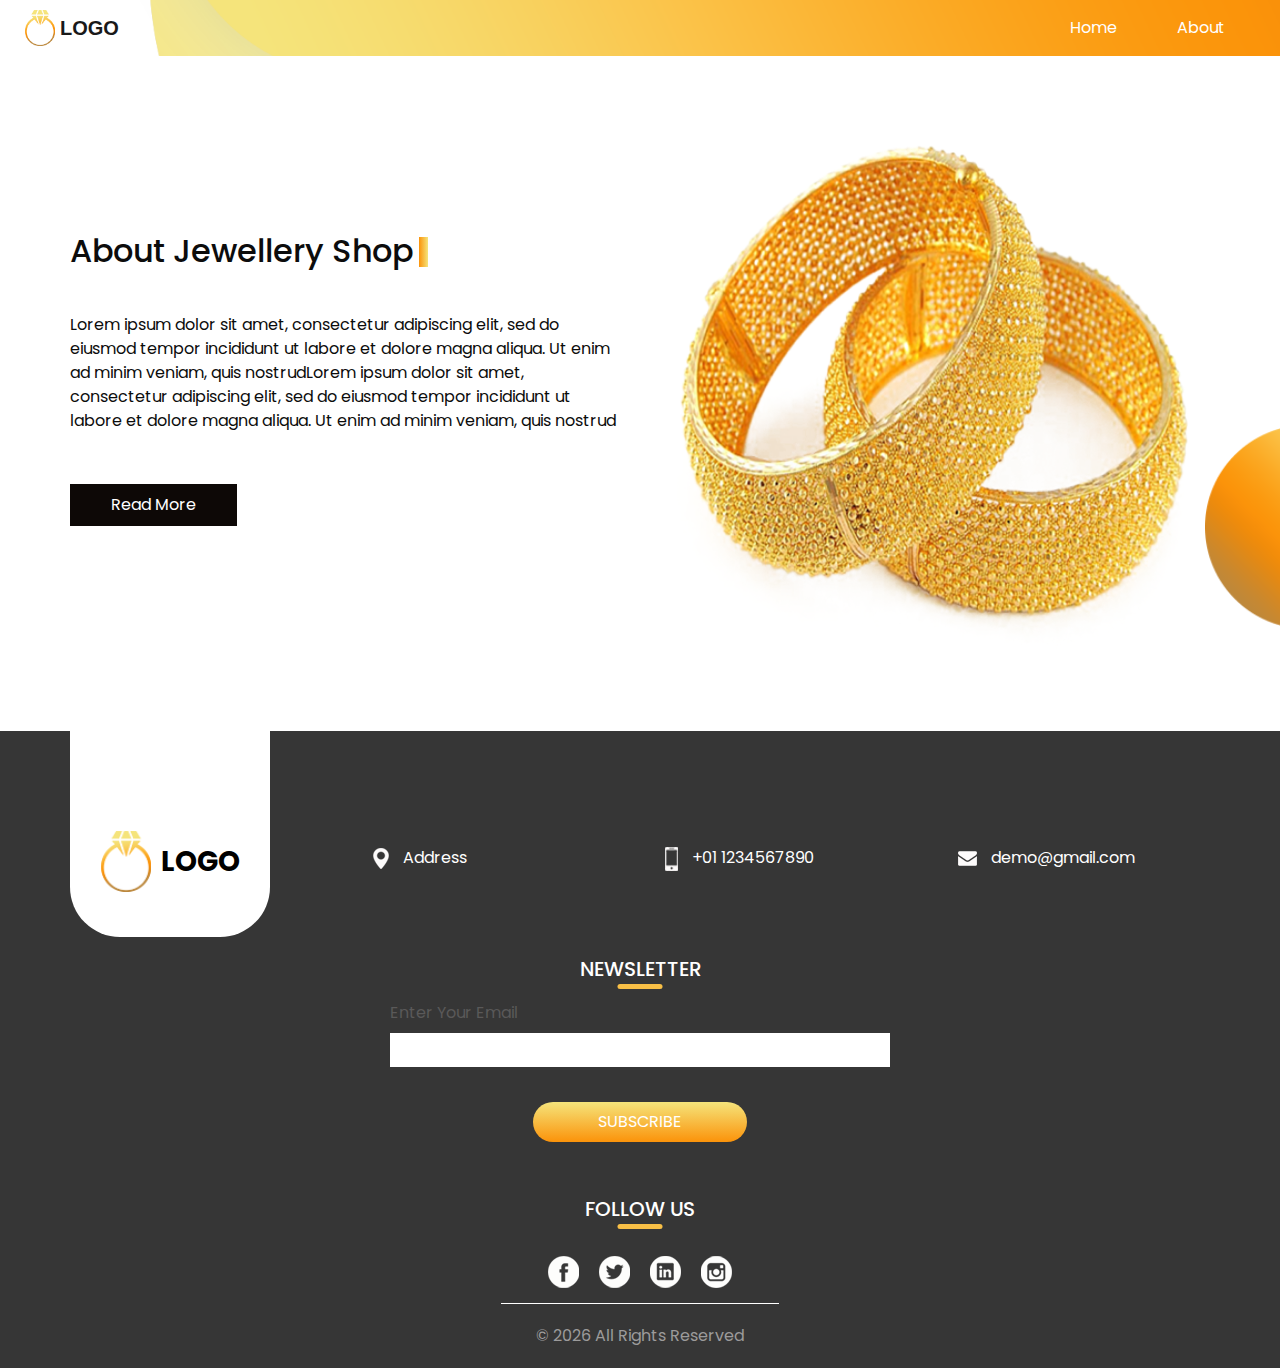
==== about.html @ b05cf56b "the first commit" ====
<!DOCTYPE html>
<html>

<head>
  <!-- Basic -->
  <meta charset="utf-8" />
  <meta http-equiv="X-UA-Compatible" content="IE=edge" />
  <!-- Mobile Metas -->
  <meta name="viewport" content="width=device-width, initial-scale=1, shrink-to-fit=no" />
  <!-- Site Metas -->
  <meta name="keywords" content="" />
  <meta name="description" content="" />
  <meta name="author" content="" />

  <title>Lodge</title>

  <!-- slider stylesheet -->
  <link rel="stylesheet" type="text/css" href="https://cdnjs.cloudflare.com/ajax/libs/OwlCarousel2/2.1.3/assets/owl.carousel.min.css" />

  <!-- bootstrap core css -->
  <link rel="stylesheet" type="text/css" href="css/bootstrap.css" />

  <!-- fonts style -->
  <link href="https://fonts.googleapis.com/css?family=Baloo+Chettan|Poppins:400,600,700&display=swap" rel="stylesheet">
  <!-- Custom styles for this template -->
  <link href="css/style.css" rel="stylesheet" />
  <!-- responsive style -->
  <link href="css/responsive.css" rel="stylesheet" />
</head>

<body class="sub_page">

  <div class="hero_area">
    <!-- header section strats -->
    <header class="header_section">
      <div class="container-fluid">
        <nav class="navbar navbar-expand-lg custom_nav-container ">
          <a class="navbar-brand" href="index.html">
            <img src="images/logo.png" alt="">
            <span>
              Logo
            </span>
          </a>
          <button class="navbar-toggler" type="button" data-toggle="collapse" data-target="#navbarSupportedContent" aria-controls="navbarSupportedContent" aria-expanded="false" aria-label="Toggle navigation">
            <span class="navbar-toggler-icon"></span>
          </button>

          <div class="collapse navbar-collapse" id="navbarSupportedContent">
            <div class="d-flex ml-auto flex-column flex-lg-row align-items-center">
              <ul class="navbar-nav  ">
                <li class="nav-item active">
                  <a class="nav-link" href="index.html">Home <span class="sr-only">(current)</span></a>
                </li>
                <li class="nav-item">
                  <a class="nav-link" href="about.html"> About</a>
                </li>
              </ul>

            </div>
          </div>
        </nav>
      </div>
    </header>
    <!-- end header section -->
  </div>



  <!-- about section -->

  <section class="about_section layout_padding2-top layout_padding-bottom">
    <div class="design-box">
      <img src="images/design-2.png" alt="">
    </div>
    <div class="container">
      <div class="row">
        <div class="col-md-6">
          <div class="detail-box">
            <div class="heading_container">
              <h2>
                About Jewellery Shop
              </h2>
            </div>
            <p>
              Lorem ipsum dolor sit amet, consectetur adipiscing elit, sed do eiusmod tempor incididunt ut labore et
              dolore magna aliqua. Ut enim ad minim veniam, quis nostrudLorem ipsum dolor sit amet, consectetur
              adipiscing elit, sed do eiusmod tempor incididunt ut labore et dolore magna aliqua. Ut enim ad minim
              veniam, quis nostrud
            </p>
            <div>
              <a href="">
                Read More
              </a>
            </div>
          </div>
        </div>
        <div class="col-md-6">
          <div class="img-box">
            <img src="images/about-img.png" alt="">
          </div>
        </div>
      </div>
    </div>
  </section>

  <!-- end about section -->


  <!-- info section -->
  <section class="info_section ">
    <div class="container">
      <div class="info_container">
        <div class="row">
          <div class="col-md-3">
            <div class="info_logo">
              <a href="">
                <img src="images/logo.png" alt="">
                <span>
                  Logo
                </span>
              </a>
            </div>
          </div>
          <div class="col-md-3">
            <div class="info_contact">
              <a href="">
                <img src="images/location.png" alt="">
                <span>
                  Address
                </span>
              </a>
            </div>
          </div>
          <div class="col-md-3">
            <div class="info_contact">
              <a href="">
                <img src="images/phone.png" alt="">
                <span>
                  +01 1234567890
                </span>
              </a>
            </div>
          </div>
          <div class="col-md-3">
            <div class="info_contact">
              <a href="">
                <img src="images/mail.png" alt="">
                <span>
                  demo@gmail.com
                </span>
              </a>
            </div>
          </div>
        </div>
        <div class="info_form">
          <div class="d-flex justify-content-center">
            <h5 class="info_heading">
              Newsletter
            </h5>
          </div>
          <form action="">
            <div class="email_box">
              <label for="email2">Enter Your Email</label>
              <input type="text" id="email2">
            </div>
            <div>
              <button>
                subscribe
              </button>
            </div>
          </form>
        </div>
        <div class="info_social">
          <div class="d-flex justify-content-center">
            <h5 class="info_heading">
              Follow Us
            </h5>
          </div>
          <div class="social_box">
            <a href="">
              <img src="images/fb.png" alt="">
            </a>
            <a href="">
              <img src="images/twitter.png" alt="">
            </a>
            <a href="">
              <img src="images/linkedin.png" alt="">
            </a>
            <a href="">
              <img src="images/insta.png" alt="">
            </a>
          </div>
        </div>
      </div>
    </div>
  </section>

  <!-- end info_section -->

  <!-- footer section -->
  <section class="container-fluid footer_section">
    <p>
      &copy; <span id="displayYear"></span> All Rights Reserved
    </p>
  </section>
  <!-- footer section -->

  <script type="text/javascript" src="js/jquery-3.4.1.min.js"></script>
  <script type="text/javascript" src="js/bootstrap.js"></script>
  <script type="text/javascript" src="js/custom.js"></script>

</body>

</html>
---- css/style.css ----
body {
  font-family: "Poppins", sans-serif;
  color: #0c0c0c;
  background-color: #ffffff;
}

.layout_padding {
  padding: 75px 0;
}

.layout_padding2 {
  padding: 45px 0;
}

.layout_padding2-top {
  padding-top: 45px;
}

.layout_padding2-bottom {
  padding-bottom: 45px;
}

.layout_padding-top {
  padding-top: 75px;
}

.layout_padding-bottom {
  padding-bottom: 75px;
}

.heading_container {
  display: -webkit-box;
  display: -ms-flexbox;
  display: flex;
}

.heading_container h2 {
  position: relative;
}

.heading_container h2::before {
  content: "";
  position: absolute;
  width: 9px;
  height: 30px;
  top: 14%;
  right: -15px;
  background: -webkit-gradient(linear, left top, right top, from(#fb930a), to(#f5e47b));
  background: linear-gradient(to right, #fb930a, #f5e47b);
}

/*header section*/
.hero_area {
  height: 100vh;
  position: relative;
  background-image: url(../images/hero-bg.png);
  background-size: cover;
  background-position: bottom right;
  background-repeat: no-repeat;
}

.sub_page .hero_area {
  height: auto;
  background-position: top right;
}

.hero_area.sub_pages {
  height: auto;
}

.header_section .container-fluid {
  padding-right: 25px;
  padding-left: 25px;
}

.header_section .nav_container {
  margin: 0 auto;
}

.custom_nav-container.navbar-expand-lg .navbar-nav .nav-link {
  padding: 10px 30px;
  color: #ffffff;
  text-align: center;
}

a,
a:hover,
a:focus {
  text-decoration: none;
}

a:hover,
a:focus {
  color: initial;
}

.btn,
.btn:focus {
  outline: none !important;
  -webkit-box-shadow: none;
          box-shadow: none;
}

.custom_nav-container .nav_search-btn {
  background-image: url(../images/search-icon.png);
  background-size: 22px;
  background-repeat: no-repeat;
  background-position-y: 7px;
  width: 35px;
  height: 35px;
  padding: 0;
  border: none;
}

.navbar-brand {
  display: -webkit-box;
  display: -ms-flexbox;
  display: flex;
  -webkit-box-align: center;
      -ms-flex-align: center;
          align-items: center;
}

.navbar-brand img {
  width: 30px;
  margin-right: 5px;
}

.navbar-brand span {
  font-size: 20px;
  font-family: 'Source Sans Pro', sans-serif;
  font-weight: 700;
  color: #191919;
  text-transform: uppercase;
}

.custom_nav-container {
  z-index: 99999;
  padding: 5px 0;
}

.custom_nav-container .navbar-toggler {
  outline: none;
}

.custom_nav-container .navbar-toggler .navbar-toggler-icon {
  background-image: url(../images/menu.png);
  background-size: 45px;
}

.quote_btn-container {
  display: -webkit-box;
  display: -ms-flexbox;
  display: flex;
  -webkit-box-align: center;
      -ms-flex-align: center;
          align-items: center;
}

.quote_btn-container a {
  color: #000000;
  position: relative;
}

.quote_btn-container a .cart_number {
  position: absolute;
  top: 68%;
  left: 50%;
  -webkit-transform: translate(-50%, -50%);
          transform: translate(-50%, -50%);
  color: #ffffff;
  font-size: 12px;
}

.quote_btn-container a img {
  width: 20px;
  margin: 0 25px;
}

/*end header section*/
/* slider section */
.slider_section {
  height: calc(100% - 70px);
  display: -webkit-box;
  display: -ms-flexbox;
  display: flex;
  -webkit-box-align: center;
      -ms-flex-align: center;
          align-items: center;
  position: relative;
}

.slider_section .row {
  -webkit-box-align: center;
      -ms-flex-align: center;
          align-items: center;
}

.slider_section .design-box {
  position: absolute;
  bottom: 0;
  -webkit-transform: translateY(-50%);
          transform: translateY(-50%);
  left: 0;
  width: 75px;
}

.slider_section .design-box img {
  width: 100%;
}

.slider_section .slider_number-container {
  position: absolute;
  top: 45%;
  -webkit-transform: translateY(-50%);
          transform: translateY(-50%);
  right: 4%;
  text-align: center;
  opacity: .6;
}

.slider_section .slider_number-container hr {
  width: 1px;
  height: 50px;
  border: none;
  background-color: #ffffff;
}

.slider_section .slider_number-container .number-box {
  display: -webkit-box;
  display: -ms-flexbox;
  display: flex;
  -webkit-box-orient: vertical;
  -webkit-box-direction: normal;
      -ms-flex-direction: column;
          flex-direction: column;
  -webkit-box-pack: center;
      -ms-flex-pack: center;
          justify-content: center;
  -webkit-box-align: center;
      -ms-flex-align: center;
          align-items: center;
  color: #ffffff;
  text-transform: uppercase;
}

.slider_section .detail_box h2 {
  margin-bottom: 0;
  display: -webkit-box;
  display: -ms-flexbox;
  display: flex;
  -webkit-box-align: center;
      -ms-flex-align: center;
          align-items: center;
}

.slider_section .detail_box h2 span {
  margin-right: 10px;
}

.slider_section .detail_box h2 hr {
  margin: 0;
  border: none;
  width: 55px;
  height: 1px;
  background-color: #000000;
}

.slider_section .detail_box h1 {
  font-weight: bold;
  text-transform: uppercase;
  font-size: 5rem;
  margin-bottom: 30px;
}

.slider_section .detail_box a {
  display: inline-block;
  padding: 8px 40px;
  background-color: #0d0806;
  border: 1px solid #0d0806;
  color: #ffffff;
  border-radius: 0;
  margin: 35px 0;
}

.slider_section .detail_box a:hover {
  background-color: transparent;
  color: #0d0806;
}

.slider_section .img-box img {
  width: 100%;
}

.slider_section .carousel-indicators {
  padding: 0;
  margin: 0;
  right: initial;
  bottom: 22%;
  left: 17%;
}

.slider_section .carousel-indicators li {
  text-indent: 0;
  width: auto;
  height: auto;
  opacity: 1;
  background-color: transparent;
  border: none;
  color: #c0c0c0;
  font-size: 24px;
  display: none;
}

.slider_section .carousel-indicators li.active {
  display: block;
}

.item_section .item_container {
  display: -webkit-box;
  display: -ms-flexbox;
  display: flex;
  -webkit-box-pack: center;
      -ms-flex-pack: center;
          justify-content: center;
  -ms-flex-wrap: wrap;
      flex-wrap: wrap;
}

.item_section .item_container .box {
  width: 300px;
  display: -webkit-box;
  display: -ms-flexbox;
  display: flex;
  -webkit-box-orient: vertical;
  -webkit-box-direction: normal;
      -ms-flex-direction: column;
          flex-direction: column;
  -webkit-box-pack: justify;
      -ms-flex-pack: justify;
          justify-content: space-between;
  margin: 30px 10px;
  padding: 15px;
  -webkit-box-shadow: 0px 0px 2px 0.5px rgba(0, 0, 0, 0.15);
  box-shadow: 0px 0px 2px 0.5px rgba(0, 0, 0, 0.15);
}

.item_section .item_container .box .img-box {
  width: 100%;
  display: -webkit-box;
  display: -ms-flexbox;
  display: flex;
  -webkit-box-pack: center;
      -ms-flex-pack: center;
          justify-content: center;
}

.item_section .item_container .box .img-box img {
  width: 125px;
}

.item_section .item_container .box h6 {
  color: #fbb534;
  text-transform: uppercase;
}

.item_section .item_container .box h5 {
  text-transform: uppercase;
}

.item_section .item_container .box:hover {
  -webkit-box-shadow: 0px 0px 25px 1px rgba(0, 0, 0, 0.1);
          box-shadow: 0px 0px 25px 1px rgba(0, 0, 0, 0.1);
}

.about_section {
  position: relative;
}

.about_section .design-box {
  position: absolute;
  bottom: 0;
  -webkit-transform: translateY(-50%);
          transform: translateY(-50%);
  right: 0;
  width: 75px;
}

.about_section .design-box img {
  width: 100%;
}

.about_section .row {
  -webkit-box-align: center;
      -ms-flex-align: center;
          align-items: center;
}

.about_section .detail-box p {
  margin-top: 35px;
}

.about_section .detail-box a {
  display: inline-block;
  padding: 8px 40px;
  background-color: #0d0806;
  border: 1px solid #0d0806;
  color: #ffffff;
  border-radius: 0;
  margin-top: 35px;
}

.about_section .detail-box a:hover {
  background-color: transparent;
  color: #0d0806;
}

.about_section .img-box img {
  width: 100%;
}

.price_section {
  background-color: #f8f8f8;
}

.price_section .price_container {
  display: -webkit-box;
  display: -ms-flexbox;
  display: flex;
  -webkit-box-pack: center;
      -ms-flex-pack: center;
          justify-content: center;
  padding: 40px 0;
  -ms-flex-wrap: wrap;
      flex-wrap: wrap;
}

.price_section .price_container .box {
  min-width: 300px;
  max-width: 360px;
  height: 550px;
  display: -webkit-box;
  display: -ms-flexbox;
  display: flex;
  -webkit-box-orient: vertical;
  -webkit-box-direction: normal;
      -ms-flex-direction: column;
          flex-direction: column;
  -webkit-box-align: center;
      -ms-flex-align: center;
          align-items: center;
  -webkit-box-pack: justify;
      -ms-flex-pack: justify;
          justify-content: space-between;
  margin: 35px 10px;
  padding: 45px 0 25px 0;
  text-align: center;
  background-color: #ffffff;
  -webkit-box-shadow: 0px 0px 6px 0 rgba(0, 0, 0, 0.05);
  box-shadow: 0px 0px 6px 0 rgba(0, 0, 0, 0.05);
  -webkit-box-flex: 1;
      -ms-flex-positive: 1;
          flex-grow: 1;
}

.price_section .price_container .box .img-box {
  width: 100%;
  display: -webkit-box;
  display: -ms-flexbox;
  display: flex;
  -webkit-box-pack: center;
      -ms-flex-pack: center;
          justify-content: center;
}

.price_section .price_container .box .img-box img {
  width: 150px;
}

.price_section .price_container .box h6 {
  font-weight: bold;
  font-size: 18px;
}

.price_section .price_container .box .detail-box h5 {
  text-transform: uppercase;
  font-weight: bold;
  font-size: 22px;
}

.price_section .price_container .box .detail-box h5 span {
  color: #fbb534;
}

.price_section .price_container .box .detail-box a {
  display: inline-block;
  padding: 5px 15px;
  border: 1px solid #000000;
  font-weight: bold;
  color: #000000;
  margin-top: 15px;
}

.price_section .price_container .box:hover a {
  border-color: #fbb534;
  color: #fbb534;
}

.price_section .price_btn {
  display: inline-block;
  padding: 8px 40px;
  background-color: #0d0806;
  border: 1px solid #0d0806;
  color: #ffffff;
  border-radius: 0;
}

.price_section .price_btn:hover {
  background-color: transparent;
  color: #0d0806;
}

.ring_section {
  text-align: center;
  position: relative;
}

.ring_section .row {
  -webkit-box-align: center;
      -ms-flex-align: center;
          align-items: center;
}

.ring_section .container {
  -webkit-box-shadow: 0px 0px 56px 1px rgba(0, 0, 0, 0.08);
  box-shadow: 0px 0px 56px 1px rgba(0, 0, 0, 0.08);
}

.ring_section .design-box {
  position: absolute;
  bottom: 0;
  -webkit-transform: translateY(-50%);
          transform: translateY(-50%);
  left: 0;
  width: 75px;
}

.ring_section .design-box img {
  width: 100%;
}

.ring_section .ring_container .detail-box h4 {
  text-transform: uppercase;
  color: #fbb534;
}

.ring_section .ring_container .detail-box a {
  display: inline-block;
  padding: 5px 15px;
  border: 1px solid #000000;
  font-weight: bold;
  color: #000000;
  margin-top: 15px;
}

.ring_section .ring_container .img-box img {
  width: 100%;
}

.client_section .heading_container {
  -webkit-box-pack: center;
      -ms-flex-pack: center;
          justify-content: center;
}

.client_section .secondary_heading {
  text-align: center;
}

.client_section .client_container {
  display: -webkit-box;
  display: -ms-flexbox;
  display: flex;
  -webkit-box-align: center;
      -ms-flex-align: center;
          align-items: center;
  border: 1px solid #fbb534;
  padding: 25px;
  width: 85%;
  margin: 75px auto;
}

.client_section .client_container .client-id {
  display: -webkit-box;
  display: -ms-flexbox;
  display: flex;
  -webkit-box-align: center;
      -ms-flex-align: center;
          align-items: center;
  width: 45%;
}

.client_section .client_container .client-id .img-box {
  margin-right: 25px;
}

.client_section .client_container .client-id .img-box img {
  width: 100%;
}

.client_section .client_container .client-id h5 {
  font-weight: bold;
}

.client_section .client_container .client-id h6 {
  color: #f6d768;
}

.client_section .client_container .detail-box {
  width: 55%;
}

.client_section .client_container .detail-box p {
  margin: 0;
}

.client_section .carousel-control-prev,
.client_section .carousel-control-next {
  opacity: 1;
}

.client_section .carousel-control-prev {
  -webkit-box-pack: start;
      -ms-flex-pack: start;
          justify-content: flex-start;
}

.client_section .carousel-control-next {
  -webkit-box-pack: end;
      -ms-flex-pack: end;
          justify-content: flex-end;
}

.client_section .carousel-control-prev-icon,
.client_section .carousel-control-next-icon {
  width: 30px;
  height: 30px;
  background-size: 25px;
}

.client_section .carousel-control-prev-icon {
  background-image: url(../images/prev-black.png);
}

.client_section .carousel-control-prev-icon:hover {
  background-image: url(../images/prev.png);
}

.client_section .carousel-control-next-icon {
  background-image: url(../images/next-black.png);
}

.client_section .carousel-control-next-icon:hover {
  background-image: url(../images/next.png);
}

.contact_section {
  position: relative;
}

.contact_section .design-box {
  position: absolute;
  bottom: 50%;
  -webkit-transform: translateY(50%);
          transform: translateY(50%);
  right: 0;
  width: 75px;
}

.contact_section .design-box img {
  width: 100%;
}

.contact_section h2 {
  margin-bottom: 65px;
}

.contact_section form {
  padding-right: 35px;
}

.contact_section input {
  width: 100%;
  border: none;
  height: 50px;
  margin-bottom: 25px;
  padding-left: 25px;
  background-color: transparent;
  outline: none;
  color: #101010;
  -webkit-box-shadow: 0px 2px 5px 0px rgba(0, 0, 0, 0.16);
  box-shadow: 0px 2px 5px 0px rgba(0, 0, 0, 0.16);
}

.contact_section input::-webkit-input-placeholder {
  color: #131313;
}

.contact_section input:-ms-input-placeholder {
  color: #131313;
}

.contact_section input::-ms-input-placeholder {
  color: #131313;
}

.contact_section input::placeholder {
  color: #131313;
}

.contact_section input.message-box {
  height: 120px;
}

.contact_section button {
  padding: 12px 45px;
  outline: none;
  border: none;
  border-radius: 30px;
  color: #fff;
  background: -webkit-gradient(linear, left top, left bottom, from(#f5e47b), to(#fb930a));
  background: linear-gradient(to bottom, #f5e47b, #fb930a);
  margin-top: 35px;
}

.contact_section .map_container {
  height: 100%;
  padding-bottom: 110px;
}

.contact_section .map_container .map-responsive {
  height: 100%;
}

.info_section {
  background-color: #363636;
  color: #ffffff;
}

.info_section .info_container .info_logo {
  display: -webkit-box;
  display: -ms-flexbox;
  display: flex;
  -webkit-box-pack: center;
      -ms-flex-pack: center;
          justify-content: center;
  padding: 100px 10px 45px 10px;
  background-color: #ffffff;
  width: 200px;
  border-radius: 0 0 50px 50px;
}

.info_section .info_container .info_logo a {
  display: -webkit-box;
  display: -ms-flexbox;
  display: flex;
  -webkit-box-align: center;
      -ms-flex-align: center;
          align-items: center;
}

.info_section .info_container .info_logo a img {
  width: 50px;
  margin-right: 10px;
}

.info_section .info_container .info_logo a span {
  text-transform: uppercase;
  color: #000000;
  font-size: 28px;
  font-weight: bold;
}

.info_section .info_container .info_contact {
  padding: 115px 10px 45px 10px;
}

.info_section .info_container .info_contact a {
  color: #ffffff;
}

.info_section .info_container .info_contact a img {
  margin-right: 10px;
}

.info_section .info_heading {
  text-transform: uppercase;
  margin: 20px 0;
  position: relative;
}

.info_section .info_heading::before {
  content: "";
  width: 45px;
  height: 5px;
  position: absolute;
  bottom: -8px;
  left: 50%;
  -webkit-transform: translateX(-50%);
          transform: translateX(-50%);
  border-radius: 5px;
  background-color: #f8bf46;
}

.info_section .info_form form {
  display: -webkit-box;
  display: -ms-flexbox;
  display: flex;
  -webkit-box-orient: vertical;
  -webkit-box-direction: normal;
      -ms-flex-direction: column;
          flex-direction: column;
  -webkit-box-align: center;
      -ms-flex-align: center;
          align-items: center;
}

.info_section .info_form form .email_box {
  display: -webkit-box;
  display: -ms-flexbox;
  display: flex;
  -webkit-box-orient: vertical;
  -webkit-box-direction: normal;
      -ms-flex-direction: column;
          flex-direction: column;
}

.info_section .info_form form label {
  color: #5a5959;
}

.info_section .info_form form input {
  width: 500px;
  border: none;
  background-color: #ffffff;
  outline: none;
  padding: 5px;
}

.info_section .info_form form button {
  padding: 8px 65px;
  outline: none;
  border: none;
  border-radius: 30px;
  color: #fff;
  background: -webkit-gradient(linear, left top, left bottom, from(#f5e47b), to(#fb930a));
  background: linear-gradient(to bottom, #f5e47b, #fb930a);
  margin-top: 35px;
  text-transform: uppercase;
}

.info_section .info_social {
  padding-top: 35px;
  display: -webkit-box;
  display: -ms-flexbox;
  display: flex;
  -webkit-box-orient: vertical;
  -webkit-box-direction: normal;
      -ms-flex-direction: column;
          flex-direction: column;
  -webkit-box-align: center;
      -ms-flex-align: center;
          align-items: center;
}

.info_section .info_social .social_box {
  display: -webkit-box;
  display: -ms-flexbox;
  display: flex;
  margin: 15px auto;
  -webkit-box-align: center;
      -ms-flex-align: center;
          align-items: center;
}

.info_section .info_social .social_box img {
  min-width: 10px;
  margin: 0 10px;
}

/* footer section*/
.footer_section {
  background-color: #363636;
  display: -webkit-box;
  display: -ms-flexbox;
  display: flex;
  -webkit-box-pack: center;
      -ms-flex-pack: center;
          justify-content: center;
  position: relative;
}

.footer_section p {
  border-top: 1px solid #ffffff;
  color: #9c9b9b;
  margin: 0;
  text-align: center;
  padding: 20px 35px;
  margin: 0;
}

.footer_section a {
  color: #9c9b9b;
}
/*# sourceMappingURL=style.css.map */
---- css/responsive.css ----
@media (max-width: 1120px) {}

@media (max-width: 992px) {

  .custom_nav-container.navbar-expand-lg .navbar-nav .nav-link {
    color: #000000;
  }

  .quote_btn-container {
    display: none;
  }


  .ring_section .ring_container .detail-box {
    margin-bottom: 45px;
  }

  .price_section .price_container .box {
    height: 450px;
  }
}

@media (max-width: 768px) {
  .hero_area {
    background-position: top left;
    height: auto;
  }

  .slider_section {
    padding: 45px 0;
  }

  .contact_section button {
    margin-bottom: 45px;
    margin-left: auto;
    margin-right: auto;
  }

  .contact_section form {
    padding: 0;
  }

  .client_section .client_container {
    flex-direction: column;
  }

  .client_section .client_container .client-id {
    width: auto;
  }

  .client_section .client_container .detail-box {
    margin-top: 35px;
    width: auto;
  }

  .contact_section .map_container {
    height: 350px;
    padding: 0;
  }

  .info_section .col-md-3 {
    display: flex;
    justify-content: center;
  }

  .info_section .info_container .info_contact {
    padding: 35px 0;
  }

  .info_section .info_form form input {
    width: 100%;
  }

  .ring_section {
    padding-left: 15px;
    padding-right: 15px;
  }
}

@media (max-width: 576px) {
  .slider_section .detail_box {
    text-align: center;
  }

  .slider_section .detail_box h1 {
    font-size: 4rem;
  }

}

@media (max-width: 480px) {

  .client_section .carousel-control-prev,
  .client_section .carousel-control-next {
    display: none;
  }
}

@media (max-width: 420px) {
  .slider_section .detail_box h1 {
    font-size: 3rem;
  }

  .slider_section .detail_box h2 {
    font-size: 1.8rem;
  }

  .heading_container h2::before {
    display: none;
  }
}

@media (max-width: 360px) {}

@media (min-width: 1200px) {
  .container {
    max-width: 1170px;
  }
}
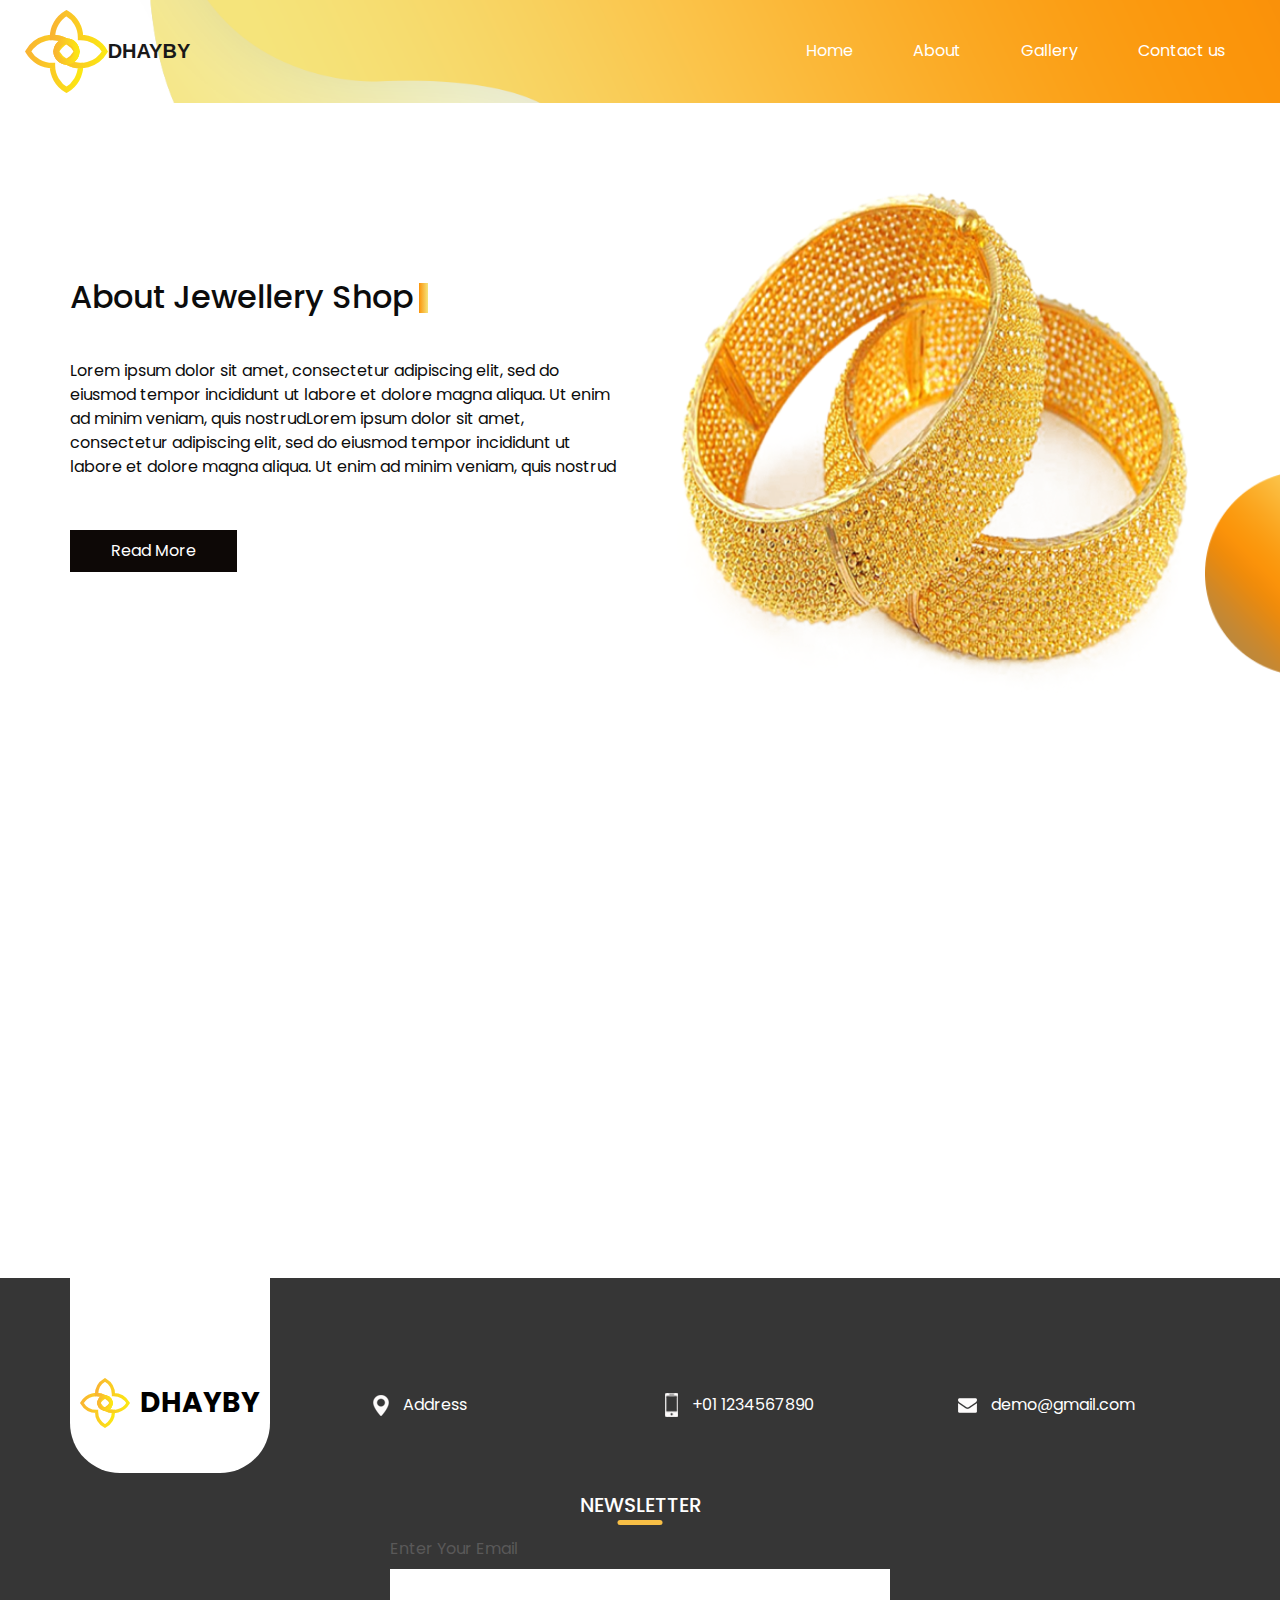
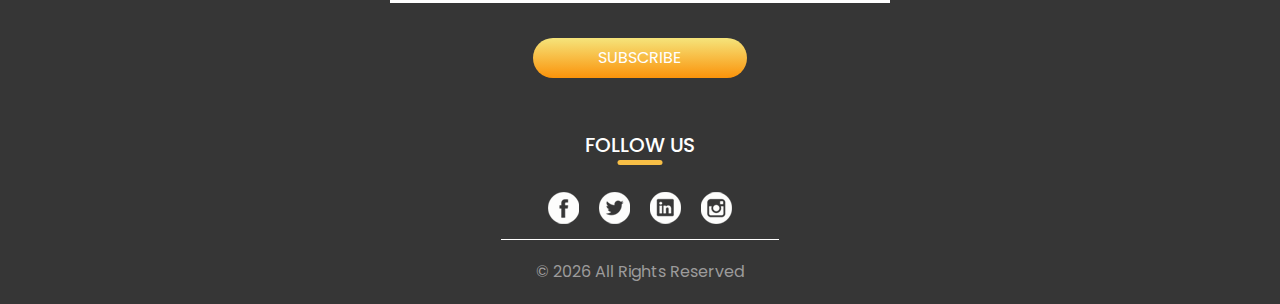
==== commit 5f3efd02: "finished" ====
--- a/about.html
+++ b/about.html
@@ -36,9 +36,9 @@
       <div class="container-fluid">
         <nav class="navbar navbar-expand-lg custom_nav-container ">
           <a class="navbar-brand" href="index.html">
-            <img src="images/logo.png" alt="">
+            <img src="images/Dhayby_logo.svg" alt="">
             <span>
-              Logo
+              Dhayby
             </span>
           </a>
           <button class="navbar-toggler" type="button" data-toggle="collapse" data-target="#navbarSupportedContent" aria-controls="navbarSupportedContent" aria-expanded="false" aria-label="Toggle navigation">
@@ -53,6 +53,12 @@
                 </li>
                 <li class="nav-item">
                   <a class="nav-link" href="about.html"> About</a>
+                </li>
+                <li class="nav-item">
+                  <a class="nav-link" href="gallery.html"> Gallery</a>
+                </li>
+                <li class="nav-item">
+                  <a class="nav-link" href="contact.html"> Contact us</a>
                 </li>
               </ul>
 
@@ -114,9 +120,9 @@
           <div class="col-md-3">
             <div class="info_logo">
               <a href="">
-                <img src="images/logo.png" alt="">
-                <span>
-                  Logo
+                <img src="images/Dhayby_logo.svg" alt="">
+                <span>
+                  DHAYBY
                 </span>
               </a>
             </div>
--- a/css/style.css
+++ b/css/style.css
@@ -122,8 +122,11 @@
 }
 
 .navbar-brand img {
-  width: 30px;
-  margin-right: 5px;
+  font-size: 20px;
+    font-family: 'Source Sans Pro', sans-serif;
+    font-weight: 700;
+    color: #191919;
+    text-transform: uppercase;
 }
 
 .navbar-brand span {
@@ -145,7 +148,7 @@
 
 .custom_nav-container .navbar-toggler .navbar-toggler-icon {
   background-image: url(../images/menu.png);
-  background-size: 45px;
+  background-size: 45px; 
 }
 
 .quote_btn-container {
@@ -745,7 +748,18 @@
 .info_section {
   background-color: #363636;
   color: #ffffff;
-}
+  margin-top: 500px;
+}
+
+@media (max-width: 700px){
+  .info_section {
+    background-color: #363636;
+    color: #ffffff;
+    margin-top: 40px;
+  }
+}
+
+
 
 .info_section .info_container .info_logo {
   display: -webkit-box;
@@ -912,4 +926,400 @@
 .footer_section a {
   color: #9c9b9b;
 }
-/*# sourceMappingURL=style.css.map */+/*# sourceMappingURL=style.css.map */
+
+
+/* Contact page design */
+
+.testim .titre0 h2{
+  font-size: 30px;
+  padding-top: 5rem;
+  text-align: center;
+}
+
+.testim_cl{
+  display: flex;
+  flex-wrap: wrap;
+  border: #fb930a;
+  /* left: 50%; */
+  width: 55%;
+  margin: 50px auto;
+  gap: 10px;
+  padding: 20px;
+  border-radius: 30px;
+  justify-content: center;
+  align-items: center;
+}
+
+.testim_cl img{
+ border-radius: 50%;
+ border-color: #fb930a;
+ border-style: dashed;
+ border-: 10px;
+ width: 140px;
+}
+
+.testim_cl p{
+  display: block;
+  border: #F9B233;
+  font-size: 20px;
+  font-family: "Source Pro Sans", sans-serif;
+  font-weight: normal;
+  width: 70%;
+  text-align: center;
+}
+
+.reachout h2{
+  font-size: 20px;
+  color: #fb930a;
+  font-weight: bold;
+  padding-bottom: 7px;
+}
+
+.contenaire{
+  display: grid;
+  grid-template-columns: 1fr ;
+  grid-template-rows: auto;
+  background-image: linear-gradient(180deg, #F9B233,#FCEA10);
+  border-radius: 20px;
+  width: 60%;
+  position: relative;
+  left: 50%;
+  transform: translateX(-50%);
+  padding: 20px;
+}
+
+.contenaire .contenaire1 form{
+  display: grid;
+  grid-template-columns: auto auto;
+  grid-template-rows: auto 0.2fr;
+  grid-template-areas: "info message" "btn btn";
+  grid-gap: 2rem;
+}
+
+.contenaire .contenaire1 form .info{
+  display: grid  !important;
+  grid-template-columns: auto;
+  grid-template-rows: auto auto auto auto auto auto;
+  flex-direction: column !important;
+  grid-area: info;
+}
+.contenaire .contenaire1 form .message{
+  display: grid;
+  grid-template-rows: auto auto;
+  grid-area: message;
+}
+
+.contenaire .contenaire1 form input,  textarea {
+  padding: 5px;
+  border: none;
+  border-radius: 4px;
+  margin-bottom: 5px;
+}
+.contenaire .contenaire1 form .btn {
+  grid-area: btn;
+  
+  
+}
+
+.contenaire .contenaire1 form .btn input {
+  padding: 2px 30px;
+  border-radius: 40px;  
+}
+
+.reach {
+  display: grid;
+  /* background-color: #f5e47b; */
+  grid-template-columns:  auto auto auto;
+  grid-template-rows: auto;
+  grid-template-areas: 
+  "phone address whatsapp";
+  text-align: center;
+  grid-gap: 60px;
+  padding: 20px 0px;
+  display: flex;
+  align-items: center;
+  justify-content: center;
+  
+}
+
+
+
+.title{
+  display: flex;
+  justify-content: center;
+  padding: 40px;
+ }
+
+.reach .title span{
+  font-size: 15px;
+  font-weight: bold;
+}
+
+
+.reach .contact_mean1{
+  grid-area: phone;
+  align-items: center;
+}
+
+.reach .contact_mean2{
+  grid-area: whatsapp;
+}
+
+.reach .contact_mean3{
+  grid-area: address;
+}
+
+.button a {
+  display: flex;
+  border-radius: 10px;
+  font-size: 20px;
+  border: none;
+  width: 20vw;
+  height: auto;
+  margin: 10px 10px;
+  background-color: #F9B233;
+  color: #ffffff;
+  font-weight: bold;
+  font-family: "Source Sans Pro"sans-serif;
+  justify-content: center;
+ 
+}
+ .button{
+  display: flex;
+  justify-content: center;
+  padding: 40px;
+ }
+
+ .contact_mean1 img,.contact_mean2 img, .contact_mean3 img{
+  padding: 12px 0px;
+ }
+
+ @media (max-width:700px){
+  .contenaire2 form{
+    display: flex !important;
+    flex-direction: column;
+  }
+  
+ }
+
+
+
+
+
+
+
+
+ /* GALLERY ************************************************************************* */
+
+
+
+
+ .gallery_intro{
+  display: flex;
+  justify-content: center;
+  padding: 30px 10px;
+ }
+
+ .gallery_intro img{
+  width: 90%;
+ }
+
+ .gallery_intro {
+  display: grid !important;
+  grid-template-columns: 1fr 1fr;
+  grid-template-rows: auto auto;
+  justify-content: center !important;
+  align-items: center;
+  width: 90%;
+  gap: 10px;
+  padding: 20px;
+  width: 80%;
+  position: relative;
+  left: 50%;
+  transform: translate(-50%);
+ }
+ .gallery_intro .gal_title {
+  grid-column: 1;
+ }
+ .gallery_intro .gal_imag {
+  grid-column: 2;
+ }
+
+ @media (max-width: 700px){
+  .gallery_intro{
+    display: flex !important;
+    flex-direction: column;
+    flex-wrap: wrap;
+    width: 90%;
+    margin: 50px auto;
+    gap: 10px;
+    padding: 20px;
+    justify-content: center;
+    align-items: center;
+   }
+  
+ }
+
+ /* Products ***************************************************************************************/
+
+ .product {
+  position: relative;
+  /* overflow: hidden; */
+  padding: 30px 60px;
+}
+
+.product-category {
+  display: flex;
+  justify-content: right;
+  color: #ffffff;
+  padding: 0 10vw;
+  font-size: 30px;
+  font-weight: 500;
+  margin-bottom: 40px;
+  text-transform: capitalize;
+  background-color: #fb930a;
+  text-align: center;
+  border-radius: 30px;
+  border: #fb930a;
+  width: fit-content;
+  
+}
+
+.product-container {
+  padding: 1 10vw;
+  display: flex;
+  overflow-x: auto;
+  scroll-behavior: smooth;
+}
+
+.product-container::-webkit-scrollbar {
+  display: none;
+}
+
+.product-card {
+  flex: 0 0 auto;
+  width: 250px;
+  height: 450px;
+  margin-right: 40px;
+}
+
+.product-image {
+  position: relative;
+  width: 100%;
+  height: 350px;
+  overflow: hidden;
+}
+
+.product-thumb {
+  width: 100%;
+  height: 100%;
+  object-fit: cover;
+}
+
+.discount-tag {
+  position: absolute;
+  background: #fff;
+  padding: 5px;
+  border-radius: 5px;
+  color: #fb930a;
+  right: 10px;
+  top: 10px;
+  text-transform: capitalize;
+}
+
+.card-btn {
+  position: absolute;
+  bottom: 10px;
+  left: 50%;
+  transform: translateX(-50%);
+  padding: 10px;
+  width: 90%;
+  text-transform: capitalize;
+  border: none;
+  outline: none;
+  background: #fff;
+  border-radius: 5px;
+  transition: 0.5s;
+  cursor: pointer;
+  opacity: 0;
+}
+
+.product-card:hover .card-btn {
+  opacity: 1;
+}
+
+.card-btn:hover {
+  background: #fb930a;
+  color: #fff;
+}
+
+.product-info {
+  width: 100%;
+  height: 100px;
+  padding-top: 10px;
+}
+
+.product-brand {
+  text-transform: uppercase;
+  font-size: 20px;
+}
+
+.product-short-description {
+  width: 100%;
+  height: 20px;
+  line-height: 20px;
+  overflow: hidden;
+  opacity: 0.5;
+  text-transform: capitalize;
+  margin: 5px 0;
+}
+
+.price {
+  font-weight: 900;
+  font-size: 20px;
+  font-weight: bold;
+}
+
+.actual-price {
+  margin-left: 20px;
+  opacity: 0.5;
+  text-decoration: line-through;
+}
+
+
+.collection-container {
+  width: 100%;
+  display: grid;
+  grid-template-columns: repeat(2, 1fr);
+  grid-gap: 10px;
+}
+
+.collection {
+  position: relative;
+}
+
+.collection img {
+  width: 100%;
+  height: 100%;
+  object-fit: cover;
+}
+
+.collection p {
+  position: absolute;
+  top: 50%;
+  left: 50%;
+  transform: translate(-50%, -50%);
+  text-align: center;
+  color: #fff;
+  font-size: 50px;
+  text-transform: capitalize;
+}
+
+.collection:nth-child(3) {
+  grid-column: span 2;
+  margin-bottom: 10px;
+}
+
+
+ 